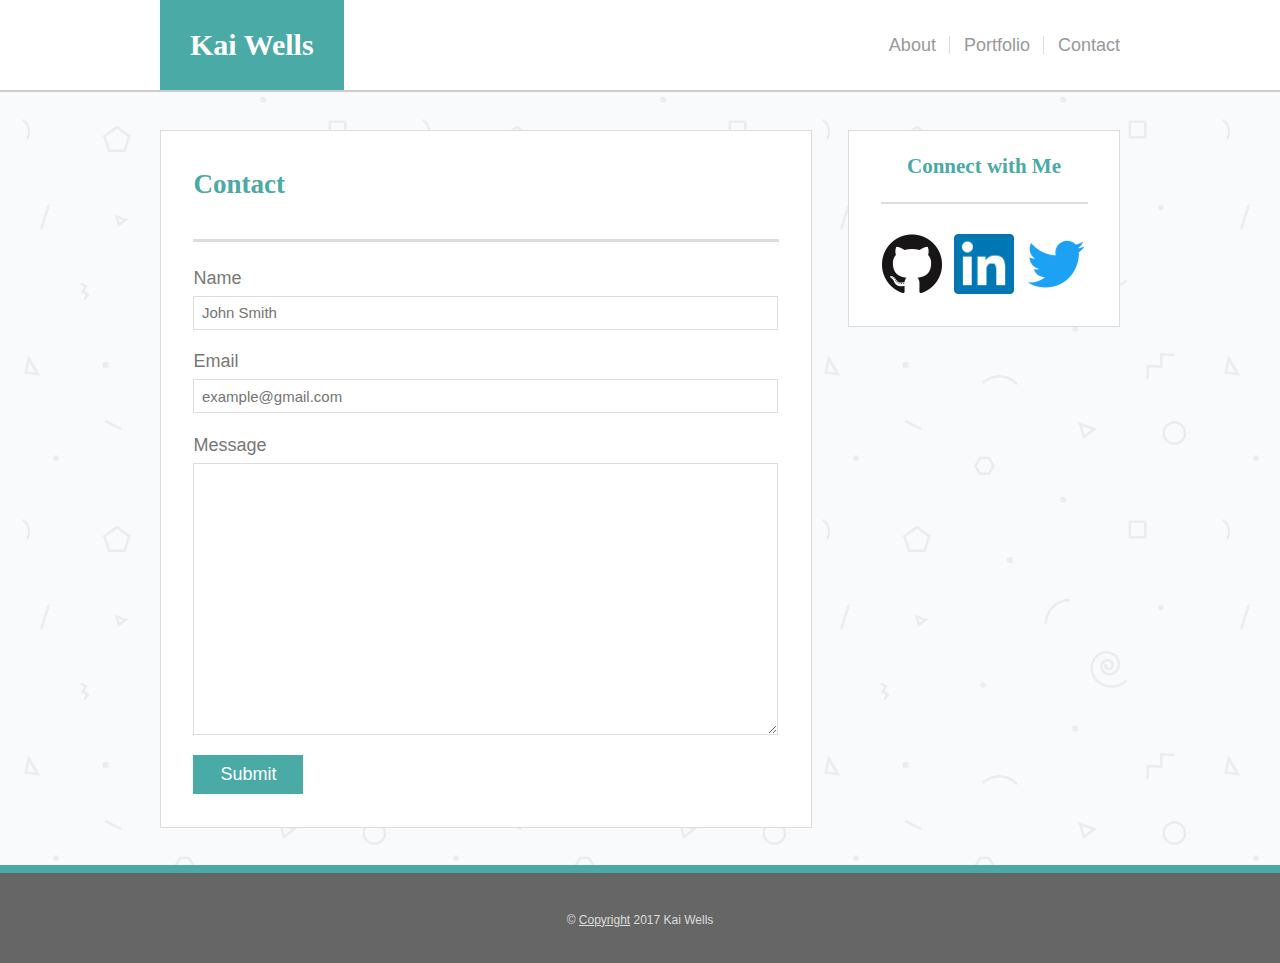
==== contact.html @ c9e4a784 "Initial commit" ====
<!DOCTYPE html>
<html>
    <head>
        <meta charset="utf-8">
        <link rel="stylesheet" href="assets/css/reset.css">
        <link rel="stylesheet" href="assets/css/style.css">
        <title>About Kai Wells</title>
    </head>
    <body>
        <header>
            <div class="wrapper">
                <h1><a href="index.html">Kai Wells</a></h1>
                <span><a href="contact.html">Contact</a></span>
                <span><a href="portfolio.html">Portfolio</a></span>
                <span><a href="index.html">About</a></span>
            </div>
        </header>

        <div id="content" class="wrapper">
            <section>
                <h2>Contact</h2>
                <form id="contact-form">
                    <span>Name</span>
                    <input id="nameField" type="text" name="name" placeholder="John Smith">
                    <br>
                    <span>Email</span>
                    <input type="text" name="email" placeholder="example@gmail.com">
                    <br>
                    <span>Message</span>
                    <textarea name="message" rows="8" cols="80"></textarea>
                    <br>
                    <button type="submit" name="submit" onclick="">Submit</button>
                </form>
            </section>
            <aside>
                <h3>Connect with Me</h3>
                <a href="https://github.com/quells/" target="_blank"><img src="assets/images/github.png" width="60" height="60" alt="GitHub" /></a>
                <a href="https://linkedin.com/in/kai-wells/" target="_blank"><img src="assets/images/linkedin.png" width="60" height="60" alt="LinkedIn" /></a>
                <a href="https://twitter.com/quells" target="_blank"><img src="assets/images/twitter.png" width="60" height="60" alt="Twitter" /></a>
            </aside>
        </div>

        <footer>
            <small>&copy; <a href="copyright.txt" target="_blank">Copyright</a> 2017 Kai Wells</small>
        </footer>
        <script>
        	var nameField = document.getElementById("nameField")
        	if (Math.random() < 0.5) {
	        	nameField.placeholder = "Jane Smith"
        	}
        </script>
    </body>
</html>
---- assets/css/style.css ----
/*
Using flex box example from https://css-tricks.com/couple-takes-sticky-footer/
*/

html, body {
    height: 100%;
}

body {
    font-family: Arial, 'Helvetica Neue', Helvetica, sans-serif;
    font-size: 15px;
    text-align: center;
    background: #eee url("../images/geometry2.png") repeat fixed;
    color: #777;
    display: flex;
    flex-direction: column;
}

h1, h2, h3, h4, h5, h6 {
    font-family: Georgia, Times, 'Times New Roman', serif;
    color: #4aaaa5; /* Teal */
}

.wrapper {
    margin: 0 auto;
    width: 960px;
    text-align: left;
    clear: both;
    overflow: auto;
}

.clear { clear: both; }

header {
    border-bottom: 2px solid #ccc;
    background: #fff;
}

h1 {
    background-color: #4aaaa5; /* Teal */
    font-weight: bold;
    float: left;
    display: inline-block;
}

header h1 a,
header h1 a:visited,
header h1 a:hover,
header h1 a:active {
    color: #fff;
    text-decoration: none;
    padding: 1em;
    font-size: 2em;
    display: inline-block;
}

header * span {
    font-size: 1.2em;
    padding: 0 0.75em;
    float: right;
    border-right: 1px solid #ddd;
    margin: 2em auto;
    bottom: 0;
}

header * span:first-of-type {
    padding-right: 0;
    border-right: 0;
}

header * span a,
header * span a:visited,
header * span a:hover,
header * span a:active {
    text-decoration: none;
    color: #999;
}

header * span a:hover,
header * span a:active {
    border-bottom: 1px solid #777;
}

#content {
    flex: 1 0 auto; /* For sticky footer */
}

#content section,
#content aside {
    background: #fff;
    border: 1px solid #ddd;
}

#content section {
    width: 650px;
    float: left;
    margin-top: 2.5em;
    padding-bottom: 2.16em;
}

#content section h2 {
    font-size: 1.8em;
    font-weight: bold;
    padding: 1.5em 0;
    margin: 0 1.2em;
    border-bottom: 3px solid #ddd;
}

#content section p {
    font-size: 1.2em;
    line-height: 1.2;
    margin: 1.8em 1.8em 0;
}

#content section p img {
    float: left;
    margin: 0 1em 1em 0;
}

#contact-form {
    margin: 1.8em 2.16em 0;
}

#contact-form span,
#contact-form button {
    font-size: 1.2em;
}

#contact-form input,
#contact-form textarea {
    border: 1px solid #ddd;
}

#contact-form span {
    display: block;
    margin-bottom: 0.5em;
}

#contact-form input {
    margin-bottom: 1.5em;
    width: 568px;
    padding: 0.5em;
    font-size: 1em;
}

#contact-form textarea {
    width: 579px;
    min-height: 20em;
}

#contact-form button {
    background: #4aaaa5; /* Teal */
    border: 0;
    color: #fff;
    padding: 0.5em 1.5em;
    margin-top: 1em;
}

#portfolio-projects li {
    width: 276px;
    height: 210px;
    float: left;
    display: inline-block;
    margin: 1.8em 0 0 2.16em;
    position: relative;
}

#portfolio-projects li a {
    width: 100%;
    height: 100%;
    display: block;
    text-decoration: none;
}

#portfolio-projects li a,
#portfolio-projects li a:visited,
#portfolio-projects li a:hover,
#portfolio-projects li a:active {
    font-family: Georgia, Times, "Times New Roman", serif;
    font-size: 1.2em;
    color: white;
}

#portfolio-projects li a span {
    text-align: center;
    position: absolute;
    display: block;
    bottom: 10px;
    width: 100%;
    padding: 1em 0;
    background: #4aaaa5; /* Teal */
    background: rgba(74, 170, 165, 0.9)
}

#portfolio-projects li a:hover span {
    background: #4aaaa5; /* Teal */
    background: rgba(74, 170, 165, 1)
}

#content aside {
    width: 270px;
    float: right;
    text-align: center;
    margin-top: 2.5em;
}

#content aside h3 {
    font-size: 1.4em;
    font-weight: bold;
    padding: 1.2em 0;
    margin: 0 1.5em;
    border-bottom: 2px solid #ddd;
}

#content aside a,
#content aside a:visited,
#content aside a:hover,
#content aside a:active {
    text-decoration: none;
}

#content aside img {
    margin: 2em 0.25em;
}

footer {
    background-color: #666;
    border-top: 8px solid #4aaaa5; /* Teal */
    margin-top: 2.5em;
    padding: 2.5em 0;
    text-align: center;
}

footer small {
    font-size: 0.8em;
    color: #ddd;
}

footer small a,
footer small a:visited {
    color: #ddd;
}
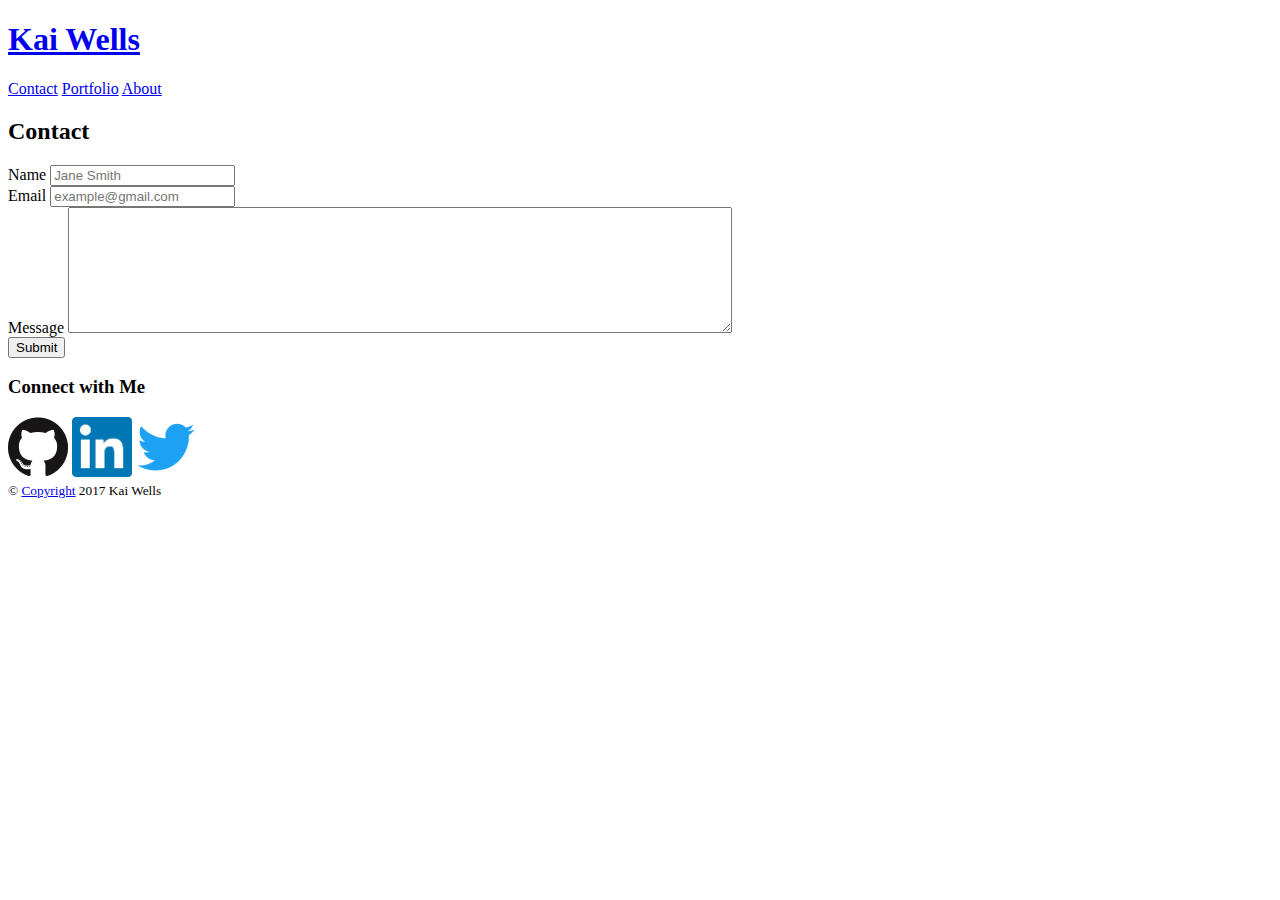
==== commit 1205b357: "Remove CSS" ====
--- a/contact.html
+++ b/contact.html
@@ -1,53 +1,51 @@
 <!DOCTYPE html>
 <html>
-    <head>
-        <meta charset="utf-8">
-        <link rel="stylesheet" href="assets/css/reset.css">
-        <link rel="stylesheet" href="assets/css/style.css">
-        <title>About Kai Wells</title>
-    </head>
-    <body>
-        <header>
-            <div class="wrapper">
-                <h1><a href="index.html">Kai Wells</a></h1>
-                <span><a href="contact.html">Contact</a></span>
-                <span><a href="portfolio.html">Portfolio</a></span>
-                <span><a href="index.html">About</a></span>
-            </div>
-        </header>
+	<head>
+		<meta charset="utf-8">
+		<title>Contact Kai Wells</title>
+	</head>
+	<body>
+		<header>
+			<div class="wrapper">
+				<h1><a href="index.html">Kai Wells</a></h1>
+				<span><a href="contact.html">Contact</a></span>
+				<span><a href="portfolio.html">Portfolio</a></span>
+				<span><a href="index.html">About</a></span>
+			</div>
+		</header>
 
-        <div id="content" class="wrapper">
-            <section>
-                <h2>Contact</h2>
-                <form id="contact-form">
-                    <span>Name</span>
-                    <input id="nameField" type="text" name="name" placeholder="John Smith">
-                    <br>
-                    <span>Email</span>
-                    <input type="text" name="email" placeholder="example@gmail.com">
-                    <br>
-                    <span>Message</span>
-                    <textarea name="message" rows="8" cols="80"></textarea>
-                    <br>
-                    <button type="submit" name="submit" onclick="">Submit</button>
-                </form>
-            </section>
-            <aside>
-                <h3>Connect with Me</h3>
-                <a href="https://github.com/quells/" target="_blank"><img src="assets/images/github.png" width="60" height="60" alt="GitHub" /></a>
-                <a href="https://linkedin.com/in/kai-wells/" target="_blank"><img src="assets/images/linkedin.png" width="60" height="60" alt="LinkedIn" /></a>
-                <a href="https://twitter.com/quells" target="_blank"><img src="assets/images/twitter.png" width="60" height="60" alt="Twitter" /></a>
-            </aside>
-        </div>
+		<div id="content" class="wrapper">
+			<section>
+				<h2>Contact</h2>
+				<form id="contact-form">
+					<span>Name</span>
+					<input id="nameField" type="text" name="name" placeholder="John Smith">
+					<br>
+					<span>Email</span>
+					<input type="text" name="email" placeholder="example@gmail.com">
+					<br>
+					<span>Message</span>
+					<textarea name="message" rows="8" cols="80"></textarea>
+					<br>
+					<button type="submit" name="submit" onclick="">Submit</button>
+				</form>
+			</section>
+			<aside>
+				<h3>Connect with Me</h3>
+				<a href="https://github.com/quells/" target="_blank"><img src="assets/images/github.png" width="60" height="60" alt="GitHub" /></a>
+				<a href="https://linkedin.com/in/kai-wells/" target="_blank"><img src="assets/images/linkedin.png" width="60" height="60" alt="LinkedIn" /></a>
+				<a href="https://twitter.com/quells" target="_blank"><img src="assets/images/twitter.png" width="60" height="60" alt="Twitter" /></a>
+			</aside>
+		</div>
 
-        <footer>
-            <small>&copy; <a href="copyright.txt" target="_blank">Copyright</a> 2017 Kai Wells</small>
-        </footer>
-        <script>
-        	var nameField = document.getElementById("nameField")
-        	if (Math.random() < 0.5) {
-	        	nameField.placeholder = "Jane Smith"
-        	}
-        </script>
-    </body>
+		<footer>
+			<small>&copy; <a href="copyright.txt" target="_blank">Copyright</a> 2017 Kai Wells</small>
+		</footer>
+		<script>
+			var nameField = document.getElementById("nameField")
+			if (Math.random() < 0.5) {
+				nameField.placeholder = "Jane Smith"
+			}
+		</script>
+	</body>
 </html>
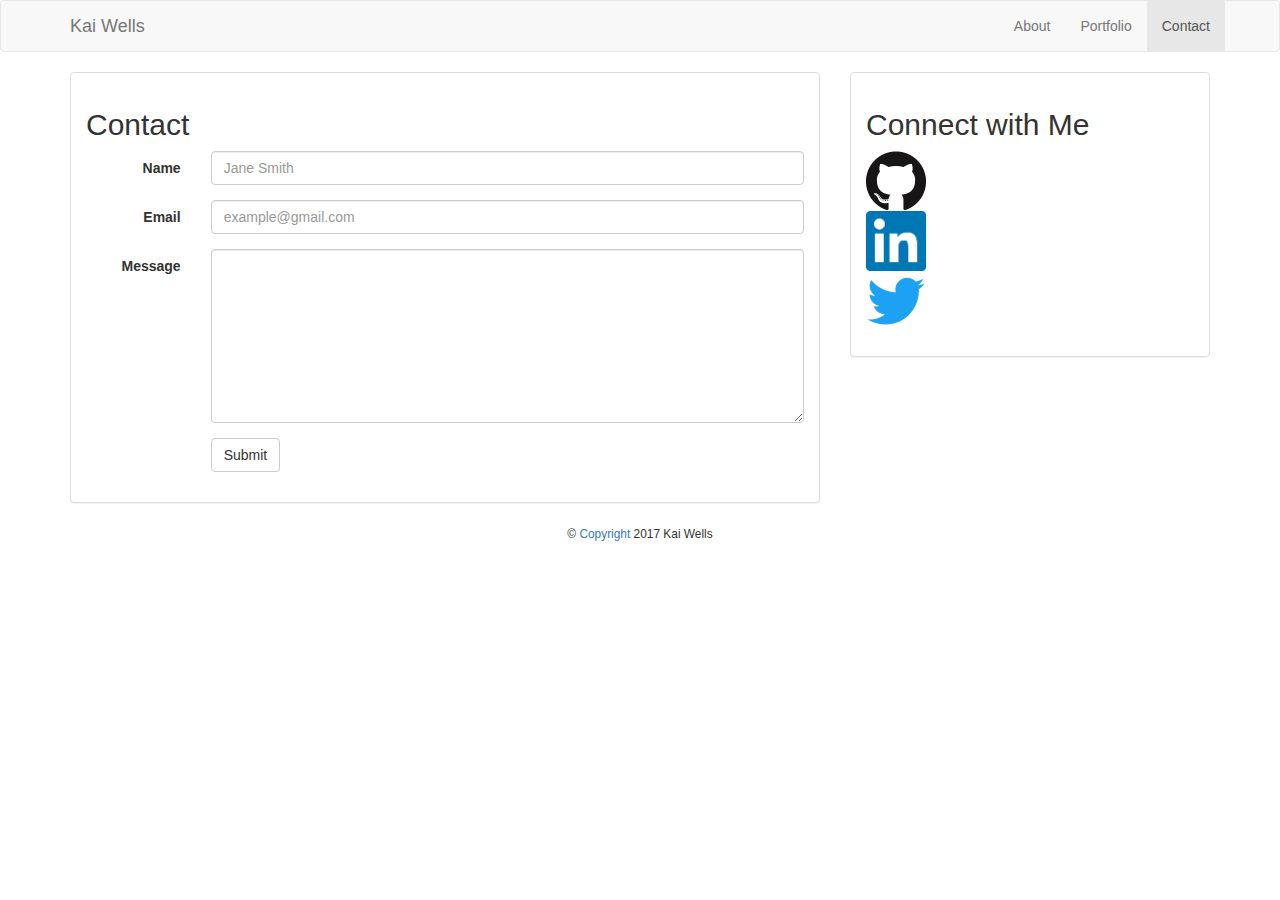
==== commit fe229cbd: "Bootstrap-ify" ====
--- a/contact.html
+++ b/contact.html
@@ -2,45 +2,85 @@
 <html>
 	<head>
 		<meta charset="utf-8">
+		<meta name="viewport" content="width=device-width, initial-scale=1">
+		<link rel="stylesheet" href="https://maxcdn.bootstrapcdn.com/bootstrap/3.3.7/css/bootstrap.min.css" integrity="sha384-BVYiiSIFeK1dGmJRAkycuHAHRg32OmUcww7on3RYdg4Va+PmSTsz/K68vbdEjh4u" crossorigin="anonymous">
 		<title>Contact Kai Wells</title>
 	</head>
 	<body>
-		<header>
-			<div class="wrapper">
-				<h1><a href="index.html">Kai Wells</a></h1>
-				<span><a href="contact.html">Contact</a></span>
-				<span><a href="portfolio.html">Portfolio</a></span>
-				<span><a href="index.html">About</a></span>
+		<nav class="navbar navbar-default">
+			<div class="container">
+				<div class="navbar-header">
+					<a href="index.html" class="navbar-brand">Kai Wells</a>
+				</div>
+
+				<ul class="nav navbar-nav navbar-right">
+					<li><a href="index.html">About</a></li>
+					<li><a href="portfolio.html">Portfolio</a></li>
+					<li class="active"><a href="contact.html">Contact</a></li>
+				</ul>
 			</div>
-		</header>
+		</nav>
 
-		<div id="content" class="wrapper">
-			<section>
-				<h2>Contact</h2>
-				<form id="contact-form">
-					<span>Name</span>
-					<input id="nameField" type="text" name="name" placeholder="John Smith">
-					<br>
-					<span>Email</span>
-					<input type="text" name="email" placeholder="example@gmail.com">
-					<br>
-					<span>Message</span>
-					<textarea name="message" rows="8" cols="80"></textarea>
-					<br>
-					<button type="submit" name="submit" onclick="">Submit</button>
-				</form>
-			</section>
-			<aside>
-				<h3>Connect with Me</h3>
-				<a href="https://github.com/quells/" target="_blank"><img src="assets/images/github.png" width="60" height="60" alt="GitHub" /></a>
-				<a href="https://linkedin.com/in/kai-wells/" target="_blank"><img src="assets/images/linkedin.png" width="60" height="60" alt="LinkedIn" /></a>
-				<a href="https://twitter.com/quells" target="_blank"><img src="assets/images/twitter.png" width="60" height="60" alt="Twitter" /></a>
-			</aside>
+		<div class="container">
+			<div class="row">
+				<section class="col-md-8 col-sm-12">
+					<div class="panel panel-default">
+						<div class="panel-body">
+							<h2>Contact</h2>
+							<form id="contact-form" class="form-horizontal">
+								<div class="form-group">
+									<label class="col-sm-2 control-label" for="contactName">Name</label>
+									<div class="col-sm-10">
+										<input id="nameField" class="form-control" type="text" name="contactName" placeholder="John Smith">
+									</div>
+								</div>
+								<div class="form-group">
+									<label class="col-sm-2 control-label" for="contactEmail">Email</label>
+									<div class="col-sm-10">
+										<input class="form-control" type="email" name="contactEmail" placeholder="example@gmail.com">
+									</div>
+								</div>
+								<div class="form-group">
+									<label class="col-sm-2 control-label" for="contactBody">Message</label>
+									<div class="col-sm-10">
+										<textarea class="form-control" name="contactBody" rows="8"></textarea>
+									</div>
+								</div>
+								<div class="form-group">
+									<div class="col-sm-offset-2 col-sm-10">
+										<button type="submit" class="btn btn-default" name="contactSend">Submit</button>
+									</div>
+								</div>
+							</form>
+						</div>
+					</div>
+				</section>
+
+				<aside class="col-md-4 col-sm-12">
+					<div class="panel panel-default">
+						<div class="panel-body">
+							<h2>Connect with Me</h2>
+							<ul id="connect" class="list-unstyled">
+								<li><a href="https://github.com/quells/" target="_blank">
+									<img src="assets/images/github.png" width="60" height="60" alt="GitHub" />
+								</a></li>
+								<li><a href="https://linkedin.com/in/kai-wells/" target="_blank">
+									<img src="assets/images/linkedin.png" width="60" height="60" alt="LinkedIn" />
+								</a></li>
+								<li><a href="https://twitter.com/quells" target="_blank">
+									<img src="assets/images/twitter.png" width="60" height="60" alt="Twitter" />
+								</a></li>
+							</ul>
+						</div>
+					</div>
+				</aside>
+			</div>
 		</div>
 
-		<footer>
+		<footer class="text-center">
 			<small>&copy; <a href="copyright.txt" target="_blank">Copyright</a> 2017 Kai Wells</small>
 		</footer>
+		
 		<script>
 			var nameField = document.getElementById("nameField")
 			if (Math.random() < 0.5) {
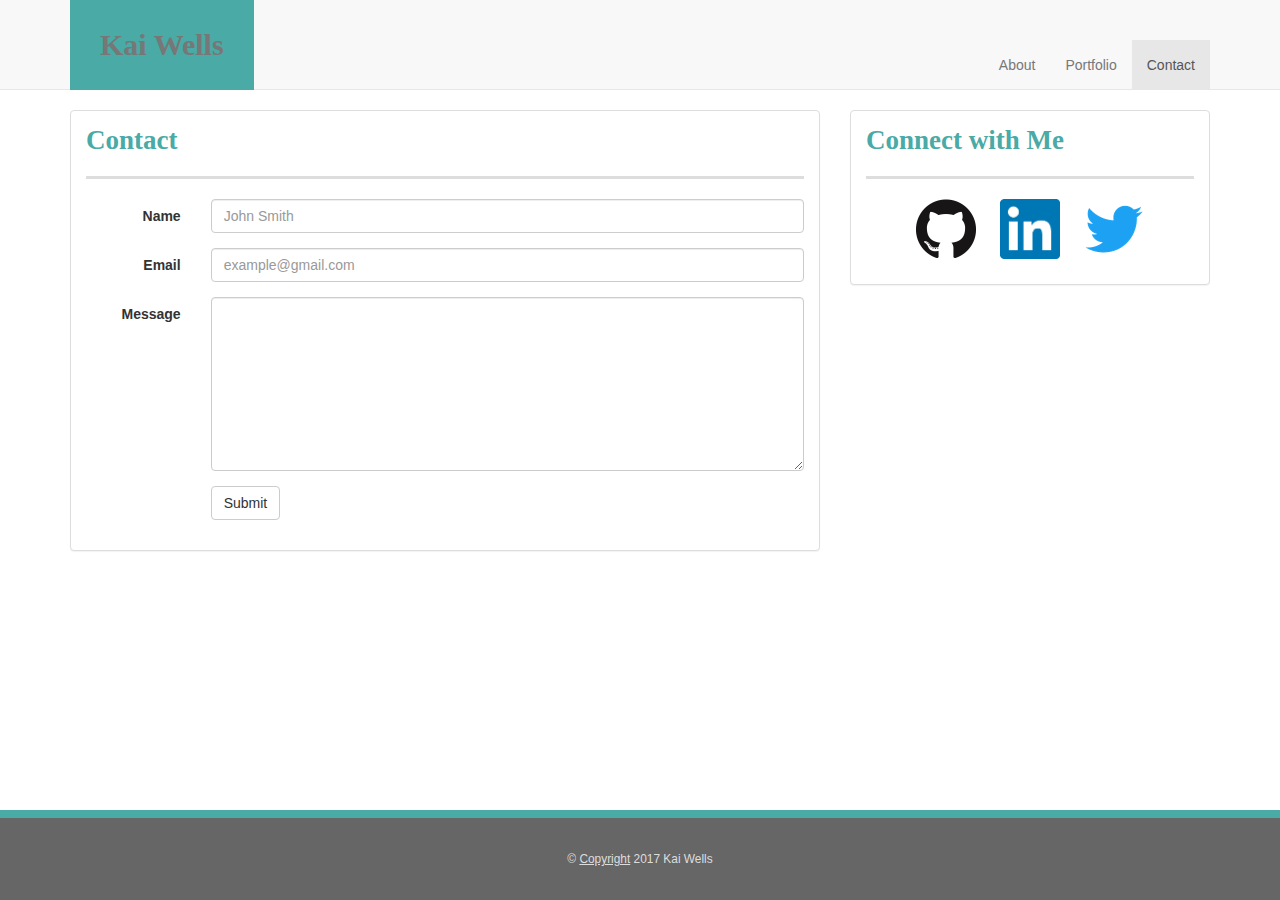
==== commit 3c0a864a: "Finish bootstrap-ify" ====
--- a/contact.html
+++ b/contact.html
@@ -4,6 +4,7 @@
 		<meta charset="utf-8">
 		<meta name="viewport" content="width=device-width, initial-scale=1">
 		<link rel="stylesheet" href="https://maxcdn.bootstrapcdn.com/bootstrap/3.3.7/css/bootstrap.min.css" integrity="sha384-BVYiiSIFeK1dGmJRAkycuHAHRg32OmUcww7on3RYdg4Va+PmSTsz/K68vbdEjh4u" crossorigin="anonymous">
+		<link rel="stylesheet" href="assets/css/style.css">
 		<title>Contact Kai Wells</title>
 	</head>
 	<body>
@@ -23,7 +24,7 @@
 
 		<div class="container">
 			<div class="row">
-				<section class="col-md-8 col-sm-12">
+				<section id="content" class="col-md-8 col-sm-12">
 					<div class="panel panel-default">
 						<div class="panel-body">
 							<h2>Contact</h2>
@@ -80,7 +81,7 @@
 		<footer class="text-center">
 			<small>&copy; <a href="copyright.txt" target="_blank">Copyright</a> 2017 Kai Wells</small>
 		</footer>
-		
+
 		<script>
 			var nameField = document.getElementById("nameField")
 			if (Math.random() < 0.5) {
--- a/assets/css/style.css
+++ b/assets/css/style.css
@@ -0,0 +1,181 @@
+/* Fonts and colors */
+
+a.navbar-brand, /* navbar header */
+h2 {
+	font-family: Georgia, Times, 'Times New Roman', serif;
+}
+
+h2 {
+	color: #4aaaa5; /* Teal */
+	font-size: 27px;
+	font-weight: bold;
+	padding: 0 0 20px 0;
+	margin: 0 0 20px 0;
+	border-bottom: 3px solid #ddd;
+}
+
+@media (max-width: 767px) {
+	h2 {
+		padding: 0 0 10px 0;
+		margin: 0 0 10px 0;
+	}
+}
+
+/* Nav bar */
+
+.navbar.navbar-default {
+	border-top: 0;
+	border-left: 0;
+	border-right: 0;
+	border-radius: 0;
+	height: 90px;
+}
+
+.navbar-header {
+	padding-left: 15px;
+	height: 90px;
+}
+
+a.navbar-brand,
+a.navbar-brand:hover,
+a.navbar-brand:active,
+a.navbar-brand:focus,
+a.navbar-brand:visited {
+	background: #4aaaa5; /* Teal */
+	font-weight: bold;
+	color: #fff;
+	font-size: 30px;
+	padding: 35px 30px 0;
+	height: 90px;
+}
+
+ul.nav.navbar-nav.navbar-right {
+	padding-right: 15px;
+	margin-top: 40px;
+}
+
+@media (max-width: 767px) {
+	.navbar.navbar-default {
+		height: inherit;
+	}
+
+	.navbar-header {
+		padding-left: 0;
+	}
+
+	a.navbar-brand {
+		padding-left: 0;
+		padding-right: 0;
+		text-align: center;
+		width: 100%;
+	}
+
+	ul.nav.navbar-nav.navbar-right {
+		padding-right: 0;
+		margin-top: inherit;
+	}
+}
+
+/* Content */
+
+#portrait {
+	max-width: 100%;
+	width: auto;
+	height: auto;
+}
+
+@media (max-width: 767px) {
+	#portrait {
+		margin-bottom: 20px;
+	}
+
+	.lead {
+		font-size: 1.4em;
+	}
+}
+
+/* Portfolio */
+
+.project {
+	text-align: center;
+	margin-bottom: 20px;
+}
+
+.project a {
+	display: inline-block;
+	position: relative;
+}
+
+.project a,
+.project a:visited,
+.project a:hover,
+.project a:active,
+.project a:focus {
+	font-family: Georgia, Times, "Times New Roman", serif;
+	font-size: 1.2em;
+	color: white;
+}
+
+.project a span {
+	position: absolute;
+	text-align: center;
+	display: block;
+	bottom: 20px;
+	width: 100%;
+	padding: 1em 0;
+	background: #4aaaa5;
+	background: rgba(74, 170, 165, 0.9);
+}
+
+.project a:hover span {
+	background: #4aaaa5;
+	background: rgba(74, 170, 165, 1);
+}
+
+/* Connect */
+
+#connect {
+	text-align: center;
+}
+
+#connect li {
+	display: inline-block;
+	margin: auto 10px;
+}
+
+@media (min-width: 768px) and (max-width: 991px) {
+	#connect {
+		text-align: left;
+	}
+
+	#connect li {
+		margin: auto 5px;
+	}
+}
+
+/* Sticky footer */
+
+html {
+	position: relative;
+	min-height: 100%;
+}
+
+body {
+	margin-bottom: 98px;
+}
+
+footer {
+	position: absolute;
+	bottom: 0;
+	width: 100%;
+	height: 90px;
+	padding-top: 30px;
+	background: #666;
+	border-top: 8px solid #4aaaa5; /* Teal */
+	color: #ddd;
+}
+
+footer * a {
+	color: #ddd;
+	text-decoration: underline;
+}
